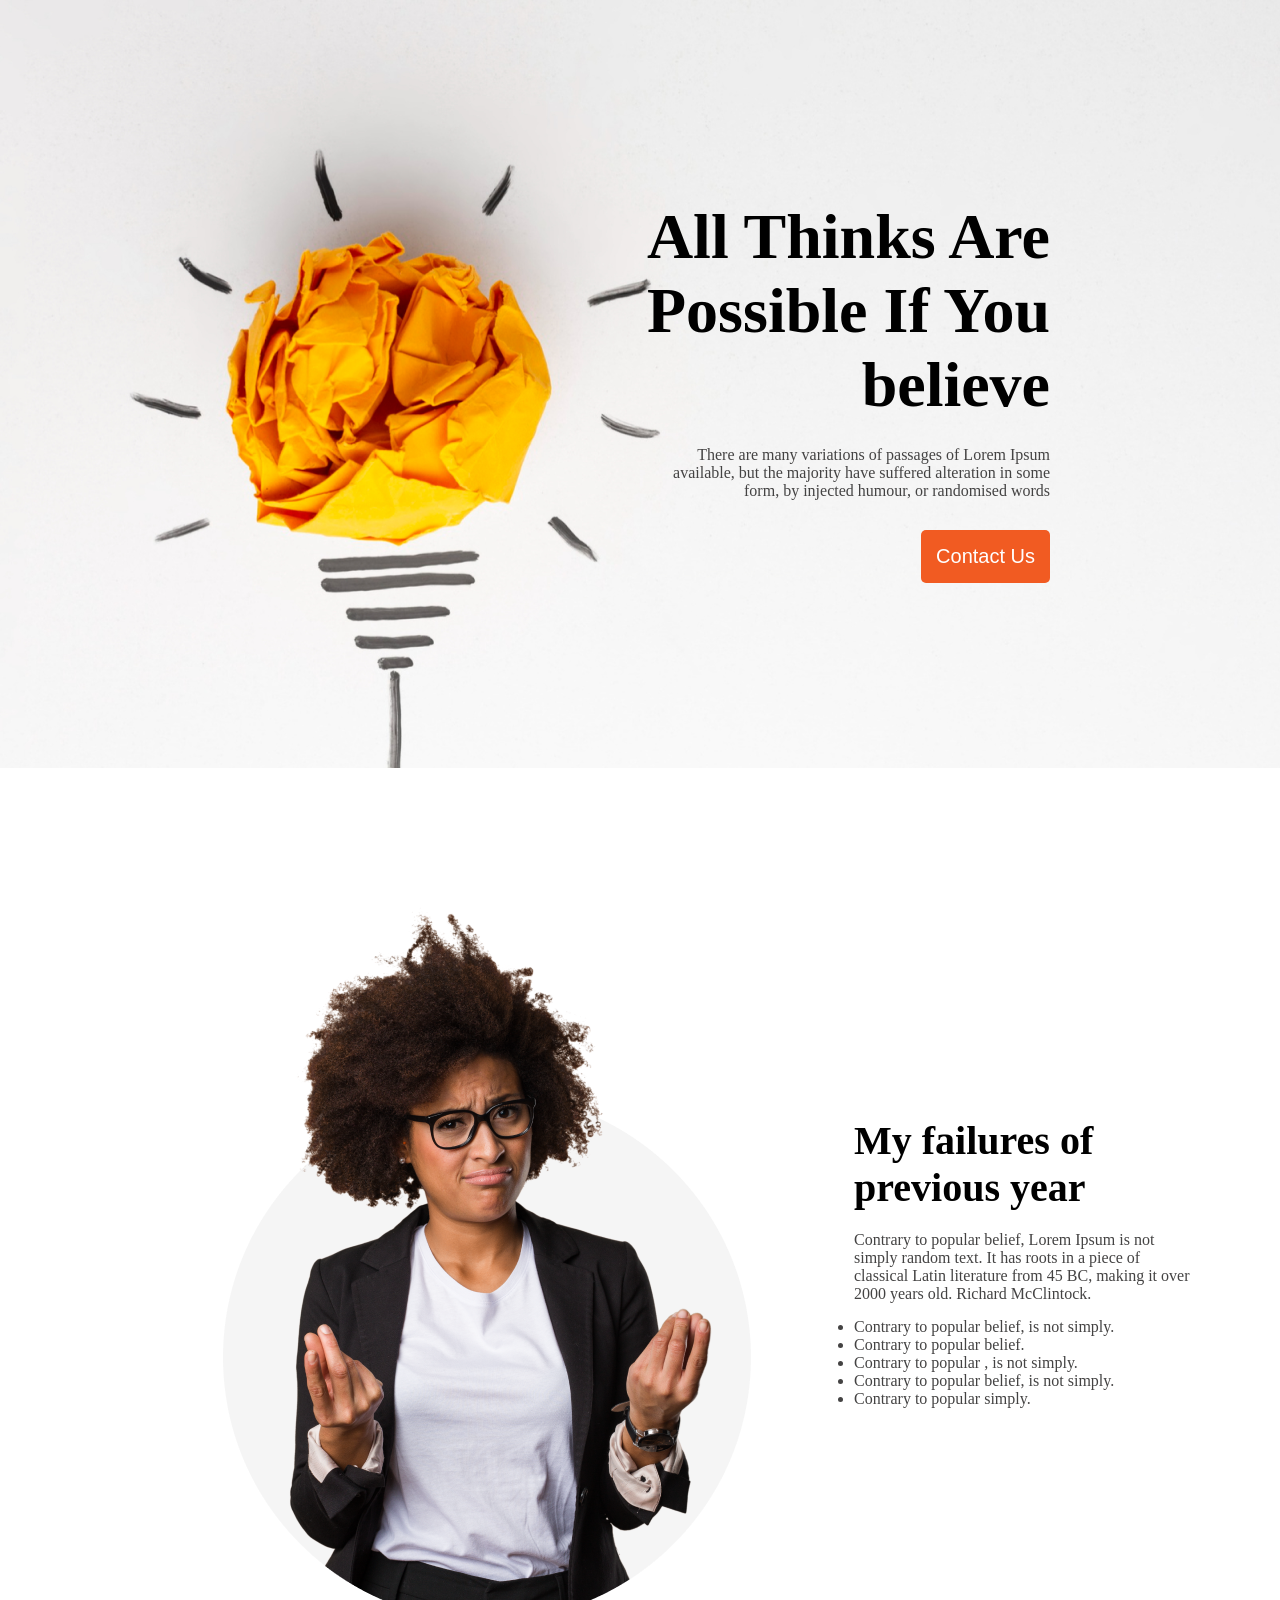
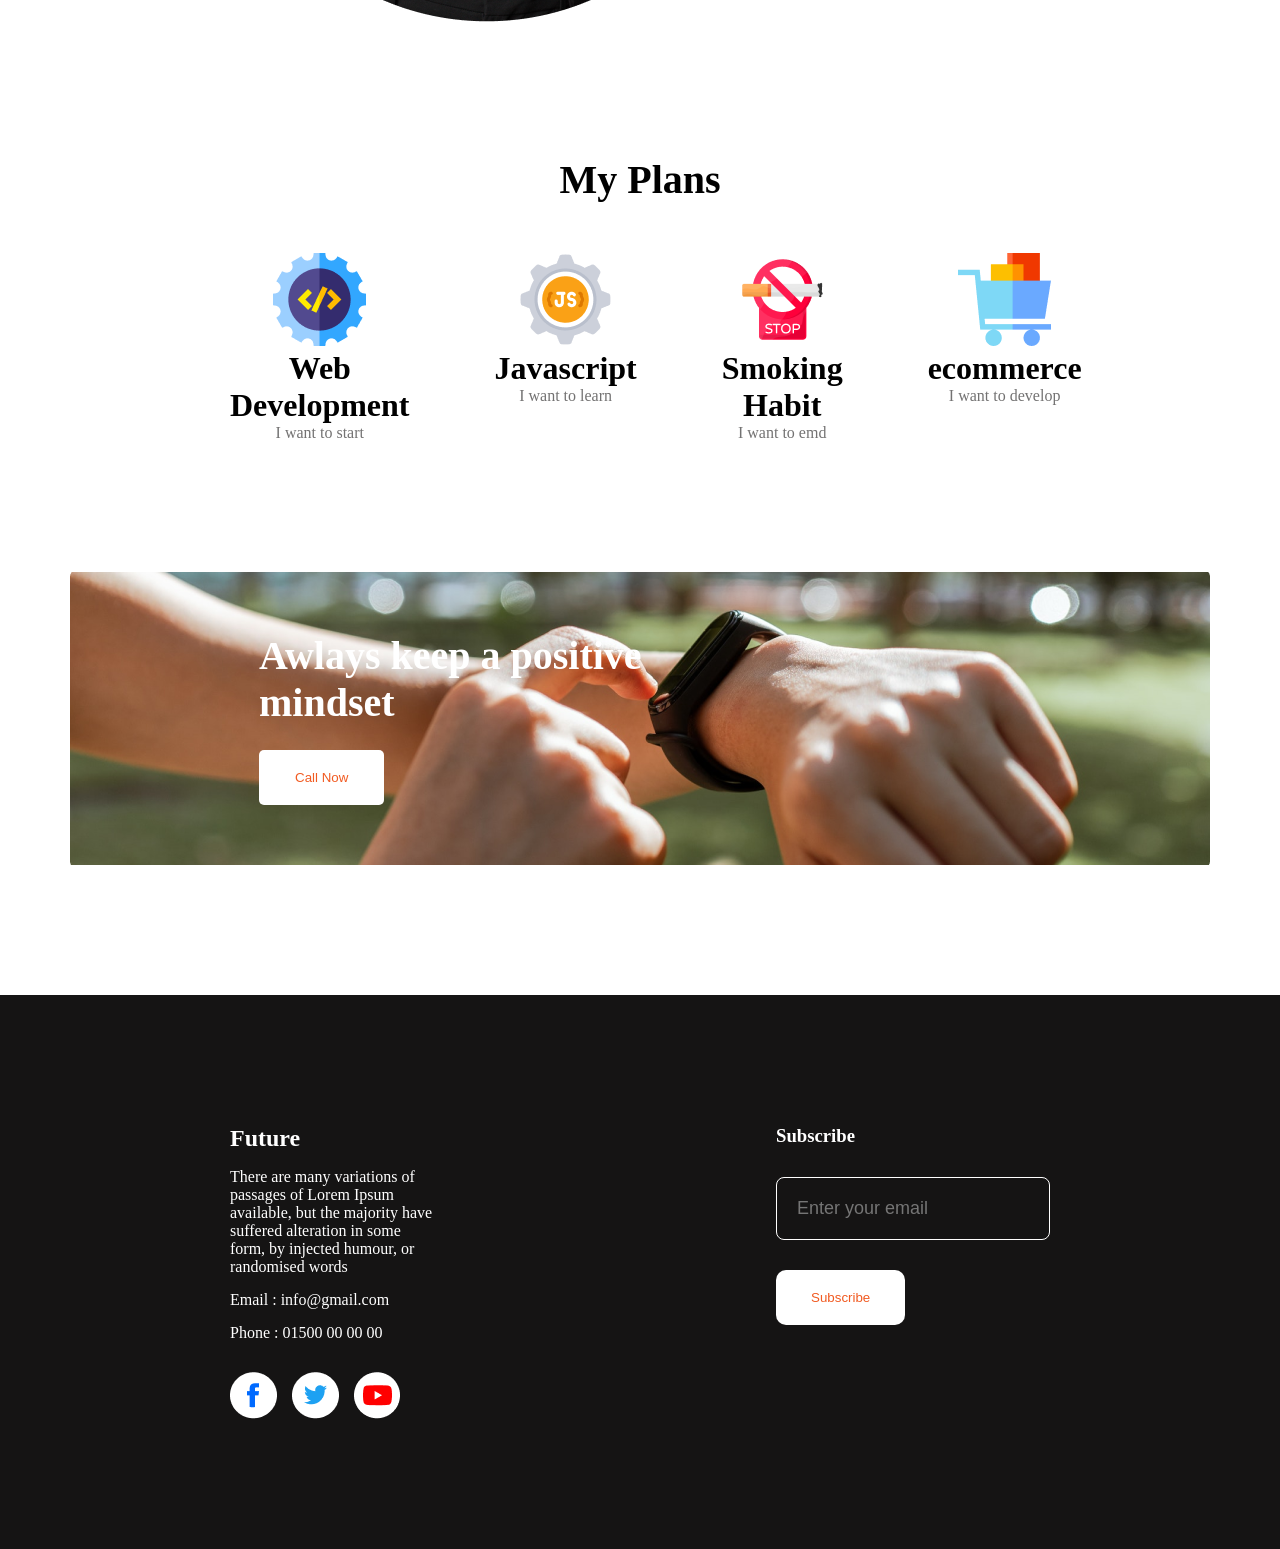
==== index.html @ 6f8f3da6 "html and css file update" ====
<!DOCTYPE html>
<html lang="en">
  <head>
    <meta charset="UTF-8" />
    <meta name="viewport" content="width=device-width, initial-scale=1.0" />
    <title>project</title>
    <link rel="stylesheet" href="style.css" />
  </head>
  <body>
    <header></header>
    <main>
      <section class="banner-container">
        <h2 class="banner-title">
          All Thinks Are <br />
          Possible If You <br />
          believe
        </h2>
        <p class="banner-paragraph">
          There are many variations of passages of Lorem Ipsum <br />
          available, but the majority have suffered alteration in some <br />
          form, by injected humour, or randomised words
        </p>
        <button class="banner-btn">Contact Us</button>
      </section>
      <!-- person section -->
      <section class="person-container">
        <div>
          <img src="../person.png" alt="" />
        </div>
        <div>
          <h3 class="person-title">
            My failures of <br />
            previous year
          </h3>
          <p class="person-paragraph">
            Contrary to popular belief, Lorem Ipsum is not <br />
            simply random text. It has roots in a piece of <br />
            classical Latin literature from 45 BC, making it over <br />
            2000 years old. Richard McClintock.
          </p>
          <ul class="person-list">
            <li>Contrary to popular belief, is not simply.</li>
            <li>Contrary to popular belief.</li>
            <li>Contrary to popular , is not simply.</li>
            <li>Contrary to popular belief, is not simply.</li>
            <li>Contrary to popular simply.</li>
          </ul>
        </div>
      </section>
      <!-- plans section -->
      <section class="plans-container">
        <h3 class="plans-title">My Plans</h3>
        <div class="plans-icon-section">
          <div>
            <img src="../icons/web.png" alt="" />
            <div>
              <h3 class="plans-icon-title">Web Development</h3>
              <p class="plans-icon-paragraph">I want to start</p>
            </div>
          </div>
          <div>
            <div><img src="../icons/js.png" alt="" /></div>
            <div>
              <h3 class="plans-icon-title">Javascript</h3>
              <p class="plans-icon-paragraph">I want to learn</p>
            </div>
          </div>
          <div>
            <img src="../icons/smoke.png" alt="" />
            <div>
              <h3 class="plans-icon-title">Smoking Habit</h3>
              <p class="plans-icon-paragraph">I want to emd</p>
            </div>
          </div>
          <div>
            <img src="../icons/ecom.png" alt="" />
            <div>
              <h3 class="plans-icon-title">ecommerce</h3>
              <p class="plans-icon-paragraph">I want to develop</p>
            </div>
          </div>
        </div>
      </section>
      <!-- positive mindset section -->
      <section class="positive-container">
        <h1 class="positive-title">
          Awlays keep a positive <br />
          mindset
        </h1>
        <button class="positive-btn">Call Now</button>
      </section>
    </main>
    <footer>
      <section class="future-footer-section">
        <div>
          <h2>Future</h2>
          <p class="future-paragraph">
            There are many variations of passages of Lorem Ipsum <br />
            available, but the majority have suffered alteration in some <br />
            form, by injected humour, or randomised words
          </p>
          <p class="email">Email : info@gmail.com</p>
          <p>Phone : 01500 00 00 00</p>
          <div class="future-icon">
            <img src="../icons/fb.png" alt="" />
            <img src="../icons/twitter.png" alt="" />
            <img src="../icons/youtube.png" alt="" />
          </div>
        </div>
        <div>
          <h3>Subscribe</h3>
          <input
            type="email"
            name=""
            placeholder="Enter your email"
            id="your-email"
          />
          <br />
          <button class="subscribe-btn">Subscribe</button>
        </div>
      </section>
    </footer>
  </body>
</html>
---- style.css ----
* {
  margin: 0;
  padding: 0;
  box-sizing: border-box;
}
.banner-container {
  text-align: end;
  padding-right: 230px;
  padding-top: 200px;
  padding-bottom: 185px;
  background-image: url("../banner/banner1.png");
}
.banner-title {
  font-size: 4rem;
}
.banner-paragraph {
  color: #444343;
  margin-top: 24px;
}
.banner-btn {
  font-size: 1.25rem;
  color: white;
  background-color: #f15b22;
  border: none;
  padding: 15px;
  border-radius: 5px;
  margin-top: 30px;
}
/* person section  */
.person-container {
  display: flex;
  align-items: center;
  gap: 85px;
  padding-left: 200px;
  margin-top: 130px;
}
.person-title {
  font-size: 2.5rem;
}
.person-paragraph {
  color: #444343;
  margin-top: 20px;
}
.person-list {
  color: #444343;
  margin-top: 15px;
}
/* plans section */
.plans-container {
  margin-top: 130px;
}
.plans-icon-section {
  display: flex;
  gap: 85px;
  padding: 50px 230px 0 230px;
  text-align: center;
}
.plans-title {
  font-size: 2.5rem;
  text-align: center;
}
.plans-icon-title {
  font-size: 2rem;
}
.plans-icon-paragraph {
  color: #737272;
}
/* positive mindset section */
.positive-container {
  padding: 60px 0 60px 259px;
  margin-top: 130px;
  background-image: url("../watch.png");
  background-repeat: no-repeat;
  background-position: center;
}

.positive-title {
  font-size: 2.5rem;
  color: #ffffff;
}
.positive-btn {
  background-color: #ffffff;
  color: #f15b22;
  padding: 20px 36px;
  border: none;
  border-radius: 5px;
  margin-top: 24px;
}
.future-footer-section {
  background-color: #151414;
  display: flex;
  color: #ffffff;
  gap: 330px;
  padding: 130px 230px;
  margin-top: 130px;
}
.future-paragraph {
  margin-top: 16px;
}
.email {
  margin-top: 15px;
  margin-bottom: 15px;
}
.future-icon {
  margin-top: 30px;
  display: flex;
  gap: 15px;
}

#your-email {
  background: none;
  font-size: 1.125rem;

  border: solid 1px #ffffff;
  padding: 20px;
  border-radius: 8px;
  margin-top: 30px;
}
.subscribe-btn {
  background-color: #ffffff;
  border: none;
  color: #f15b22;
  padding: 20px 35px;
  border-radius: 10px;
  margin-top: 30px;
}
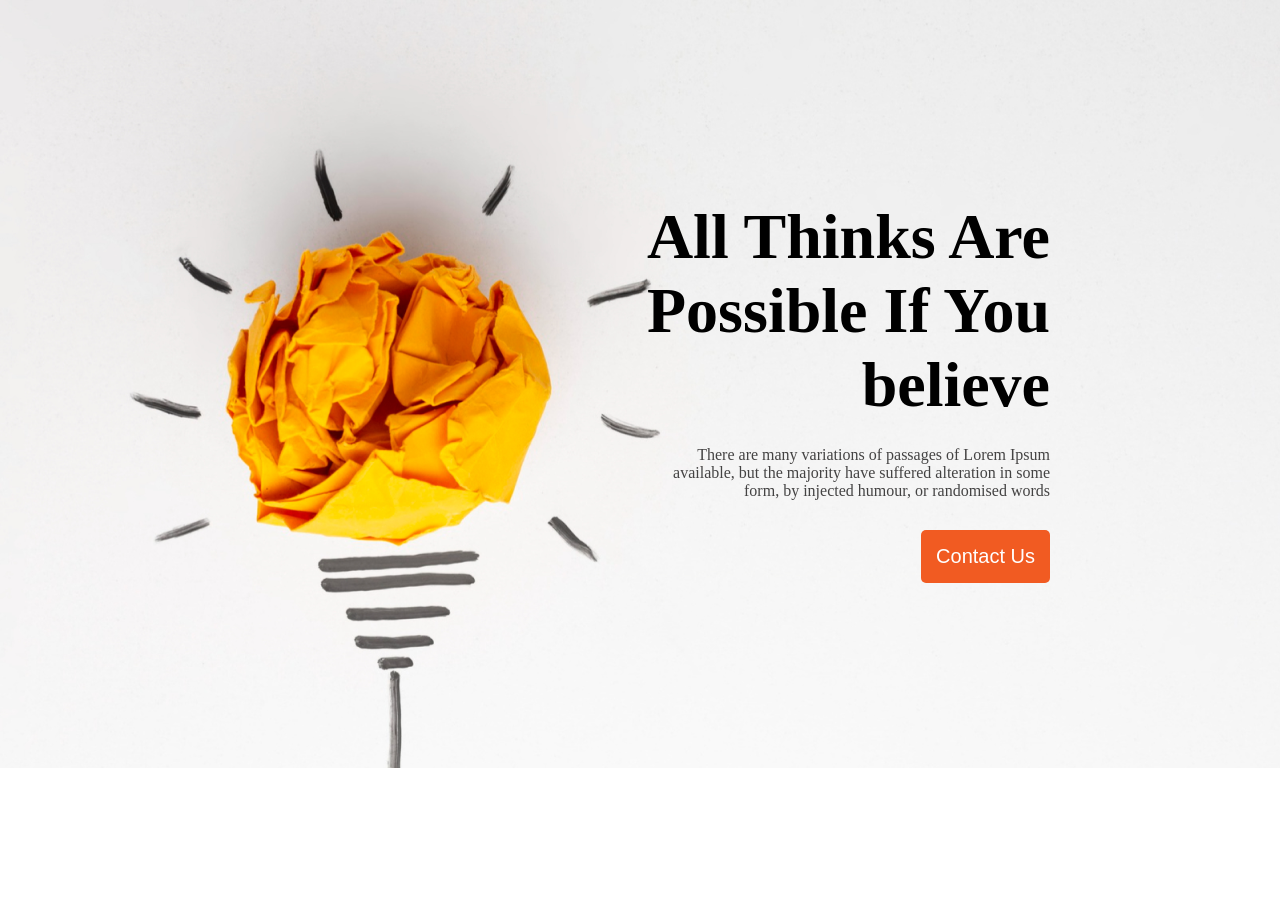
==== commit 7bf4a1bf: "addad banner section" ====
--- a/index.html
+++ b/index.html
@@ -22,103 +22,6 @@
         </p>
         <button class="banner-btn">Contact Us</button>
       </section>
-      <!-- person section -->
-      <section class="person-container">
-        <div>
-          <img src="../person.png" alt="" />
-        </div>
-        <div>
-          <h3 class="person-title">
-            My failures of <br />
-            previous year
-          </h3>
-          <p class="person-paragraph">
-            Contrary to popular belief, Lorem Ipsum is not <br />
-            simply random text. It has roots in a piece of <br />
-            classical Latin literature from 45 BC, making it over <br />
-            2000 years old. Richard McClintock.
-          </p>
-          <ul class="person-list">
-            <li>Contrary to popular belief, is not simply.</li>
-            <li>Contrary to popular belief.</li>
-            <li>Contrary to popular , is not simply.</li>
-            <li>Contrary to popular belief, is not simply.</li>
-            <li>Contrary to popular simply.</li>
-          </ul>
-        </div>
-      </section>
-      <!-- plans section -->
-      <section class="plans-container">
-        <h3 class="plans-title">My Plans</h3>
-        <div class="plans-icon-section">
-          <div>
-            <img src="../icons/web.png" alt="" />
-            <div>
-              <h3 class="plans-icon-title">Web Development</h3>
-              <p class="plans-icon-paragraph">I want to start</p>
-            </div>
-          </div>
-          <div>
-            <div><img src="../icons/js.png" alt="" /></div>
-            <div>
-              <h3 class="plans-icon-title">Javascript</h3>
-              <p class="plans-icon-paragraph">I want to learn</p>
-            </div>
-          </div>
-          <div>
-            <img src="../icons/smoke.png" alt="" />
-            <div>
-              <h3 class="plans-icon-title">Smoking Habit</h3>
-              <p class="plans-icon-paragraph">I want to emd</p>
-            </div>
-          </div>
-          <div>
-            <img src="../icons/ecom.png" alt="" />
-            <div>
-              <h3 class="plans-icon-title">ecommerce</h3>
-              <p class="plans-icon-paragraph">I want to develop</p>
-            </div>
-          </div>
-        </div>
-      </section>
-      <!-- positive mindset section -->
-      <section class="positive-container">
-        <h1 class="positive-title">
-          Awlays keep a positive <br />
-          mindset
-        </h1>
-        <button class="positive-btn">Call Now</button>
-      </section>
-    </main>
-    <footer>
-      <section class="future-footer-section">
-        <div>
-          <h2>Future</h2>
-          <p class="future-paragraph">
-            There are many variations of passages of Lorem Ipsum <br />
-            available, but the majority have suffered alteration in some <br />
-            form, by injected humour, or randomised words
-          </p>
-          <p class="email">Email : info@gmail.com</p>
-          <p>Phone : 01500 00 00 00</p>
-          <div class="future-icon">
-            <img src="../icons/fb.png" alt="" />
-            <img src="../icons/twitter.png" alt="" />
-            <img src="../icons/youtube.png" alt="" />
-          </div>
-        </div>
-        <div>
-          <h3>Subscribe</h3>
-          <input
-            type="email"
-            name=""
-            placeholder="Enter your email"
-            id="your-email"
-          />
-          <br />
-          <button class="subscribe-btn">Subscribe</button>
-        </div>
-      </section>
-    </footer>
+     
   </body>
 </html>
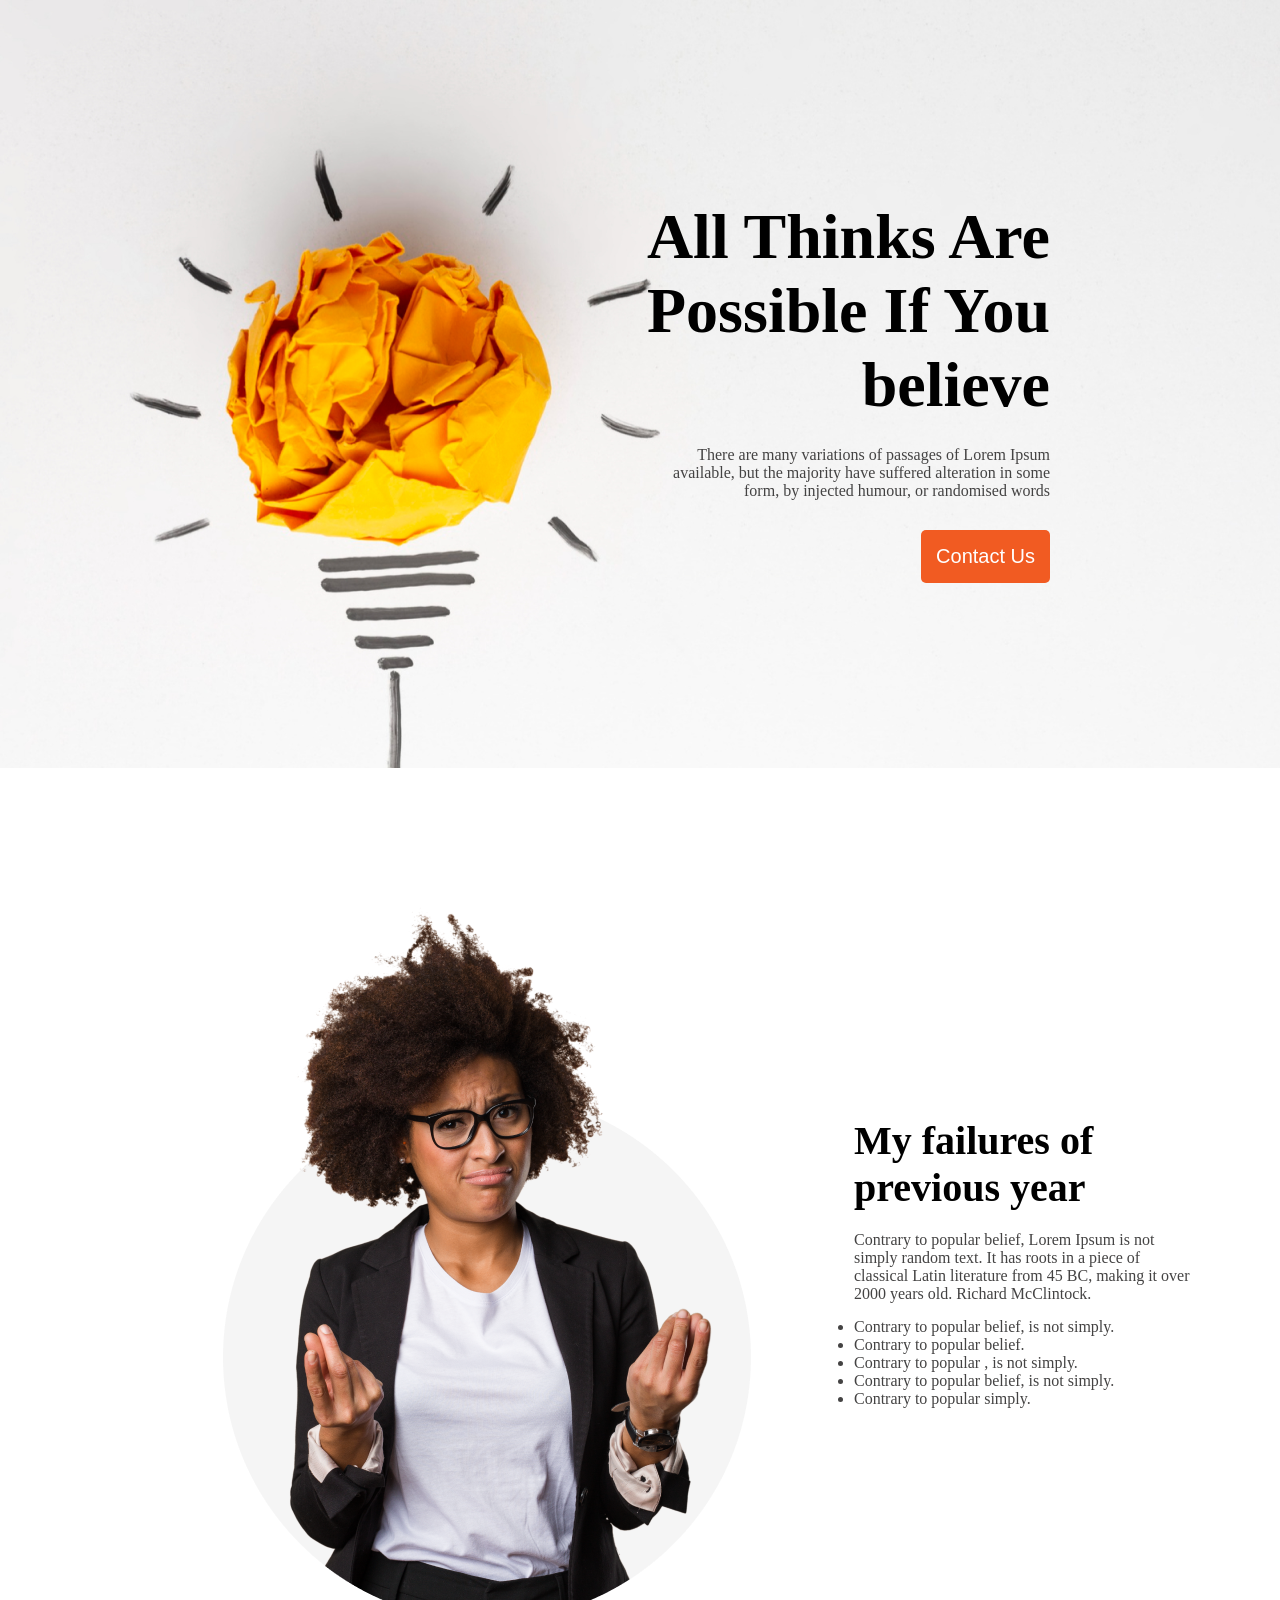
==== commit a7a7f952: "added person section" ====
--- a/index.html
+++ b/index.html
@@ -22,6 +22,32 @@
         </p>
         <button class="banner-btn">Contact Us</button>
       </section>
-     
+       <!-- person section -->
+       <section class="person-container">
+        <div>
+          <img src="../person.png" alt="" />
+        </div>
+        <div>
+          <h3 class="person-title">
+            My failures of <br />
+            previous year
+          </h3>
+          <p class="person-paragraph">
+            Contrary to popular belief, Lorem Ipsum is not <br />
+            simply random text. It has roots in a piece of <br />
+            classical Latin literature from 45 BC, making it over <br />
+            2000 years old. Richard McClintock.
+          </p>
+          <ul class="person-list">
+            <li>Contrary to popular belief, is not simply.</li>
+            <li>Contrary to popular belief.</li>
+            <li>Contrary to popular , is not simply.</li>
+            <li>Contrary to popular belief, is not simply.</li>
+            <li>Contrary to popular simply.</li>
+          </ul>
+        </div>
+      </section>
+ 
+    
   </body>
 </html>
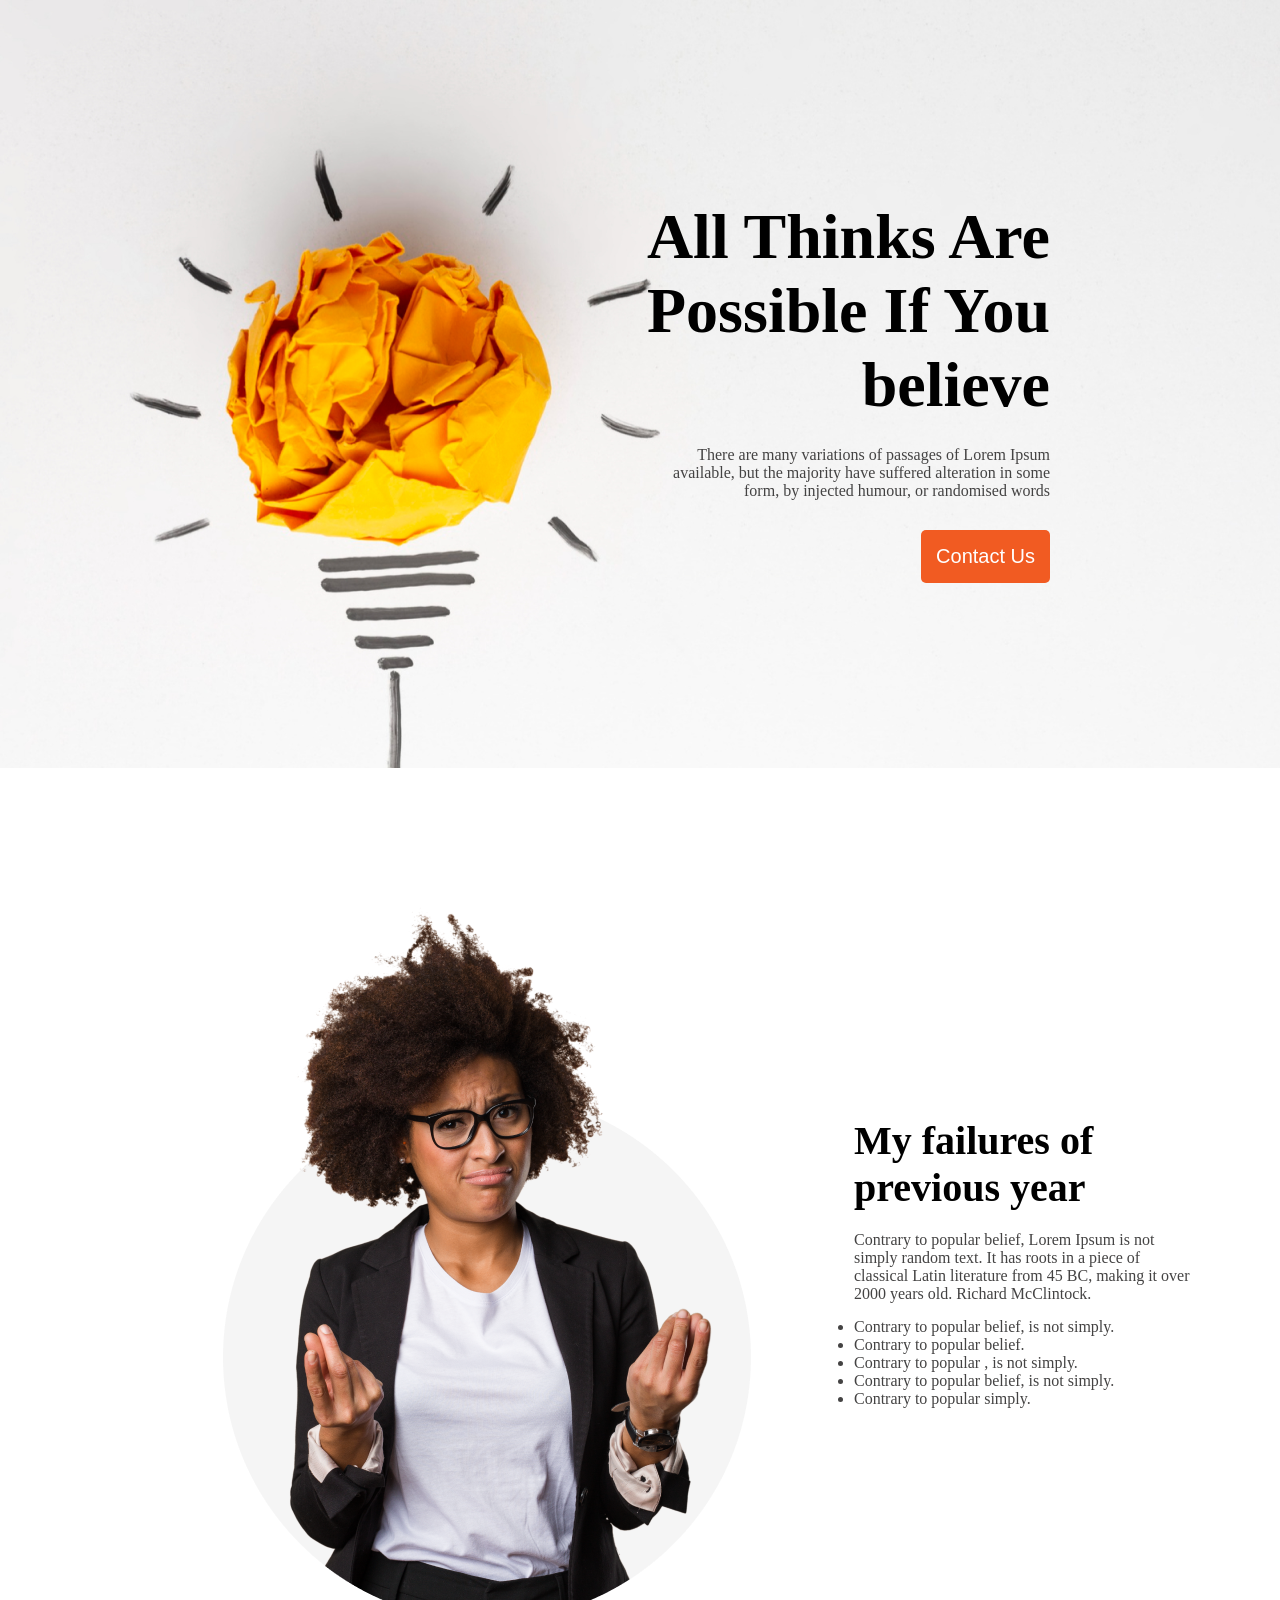
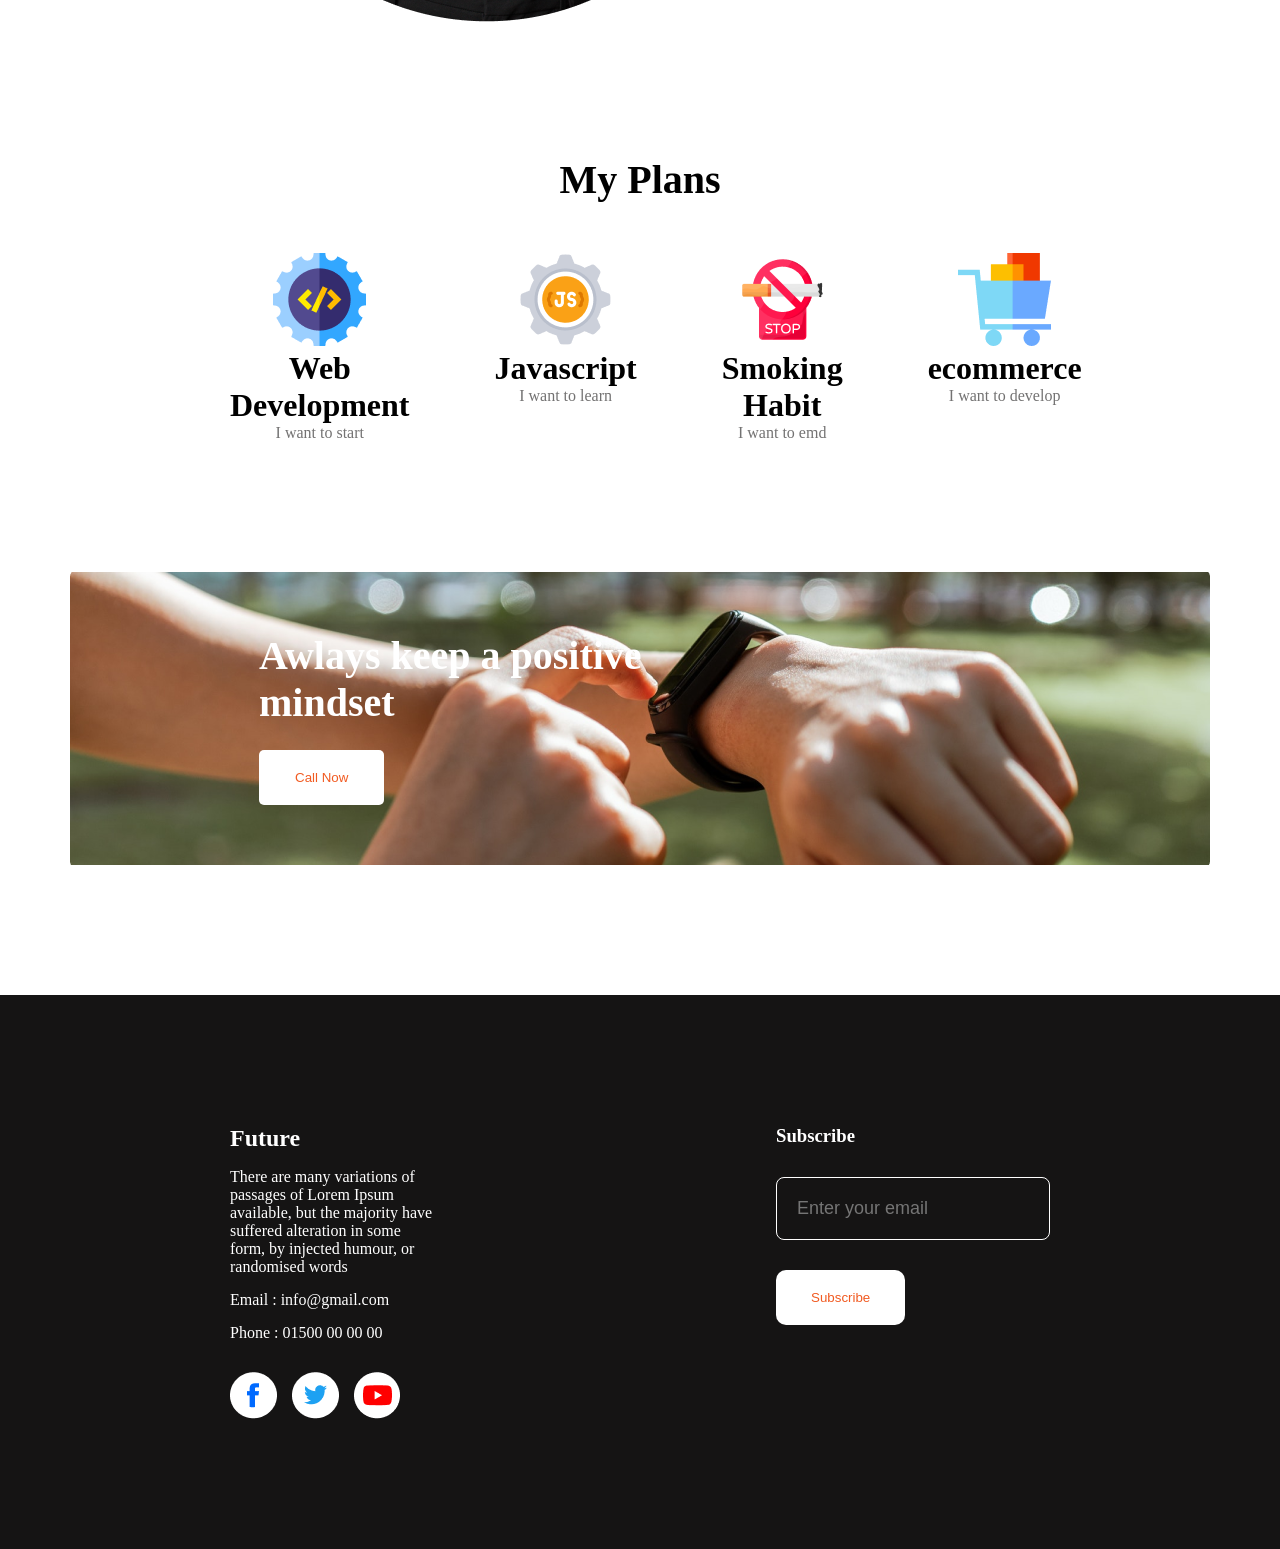
==== commit 5961698a: "all update" ====
--- a/index.html
+++ b/index.html
@@ -22,8 +22,8 @@
         </p>
         <button class="banner-btn">Contact Us</button>
       </section>
-       <!-- person section -->
-       <section class="person-container">
+      <!-- person section -->
+      <section class="person-container">
         <div>
           <img src="../person.png" alt="" />
         </div>
@@ -47,7 +47,78 @@
           </ul>
         </div>
       </section>
- 
-    
+      <!-- plans section -->
+      <section class="plans-container">
+        <h3 class="plans-title">My Plans</h3>
+        <div class="plans-icon-section">
+          <div>
+            <img src="../icons/web.png" alt="" />
+            <div>
+              <h3 class="plans-icon-title">Web Development</h3>
+              <p class="plans-icon-paragraph">I want to start</p>
+            </div>
+          </div>
+          <div>
+            <div><img src="../icons/js.png" alt="" /></div>
+            <div>
+              <h3 class="plans-icon-title">Javascript</h3>
+              <p class="plans-icon-paragraph">I want to learn</p>
+            </div>
+          </div>
+          <div>
+            <img src="../icons/smoke.png" alt="" />
+            <div>
+              <h3 class="plans-icon-title">Smoking Habit</h3>
+              <p class="plans-icon-paragraph">I want to emd</p>
+            </div>
+          </div>
+          <div>
+            <img src="../icons/ecom.png" alt="" />
+            <div>
+              <h3 class="plans-icon-title">ecommerce</h3>
+              <p class="plans-icon-paragraph">I want to develop</p>
+            </div>
+          </div>
+        </div>
+      </section>
+      <!-- positive mindset section -->
+      <section class="positive-container">
+        <h1 class="positive-title">
+          Awlays keep a positive <br />
+          mindset
+        </h1>
+        <button class="positive-btn">Call Now</button>
+      </section>
+    </main>
+    <footer>
+      <section class="future-footer-section">
+        <div>
+          <h2>Future</h2>
+          <p class="future-paragraph">
+            There are many variations of passages of Lorem Ipsum <br />
+            available, but the majority have suffered alteration in some <br />
+            form, by injected humour, or randomised words
+          </p>
+          <p class="email">Email : info@gmail.com</p>
+          <p>Phone : 01500 00 00 00</p>
+          <div class="future-icon">
+            <img src="../icons/fb.png" alt="" />
+            <img src="../icons/twitter.png" alt="" />
+            <img src="../icons/youtube.png" alt="" />
+          </div>
+        </div>
+        <div>
+          <h3>Subscribe</h3>
+          <input
+            type="email"
+            name=""
+            placeholder="Enter your email"
+            id="your-email"
+          />
+          <br />
+          <button class="subscribe-btn">Subscribe</button>
+        </div>
+      </section>
+    </footer>
   </body>
 </html>
